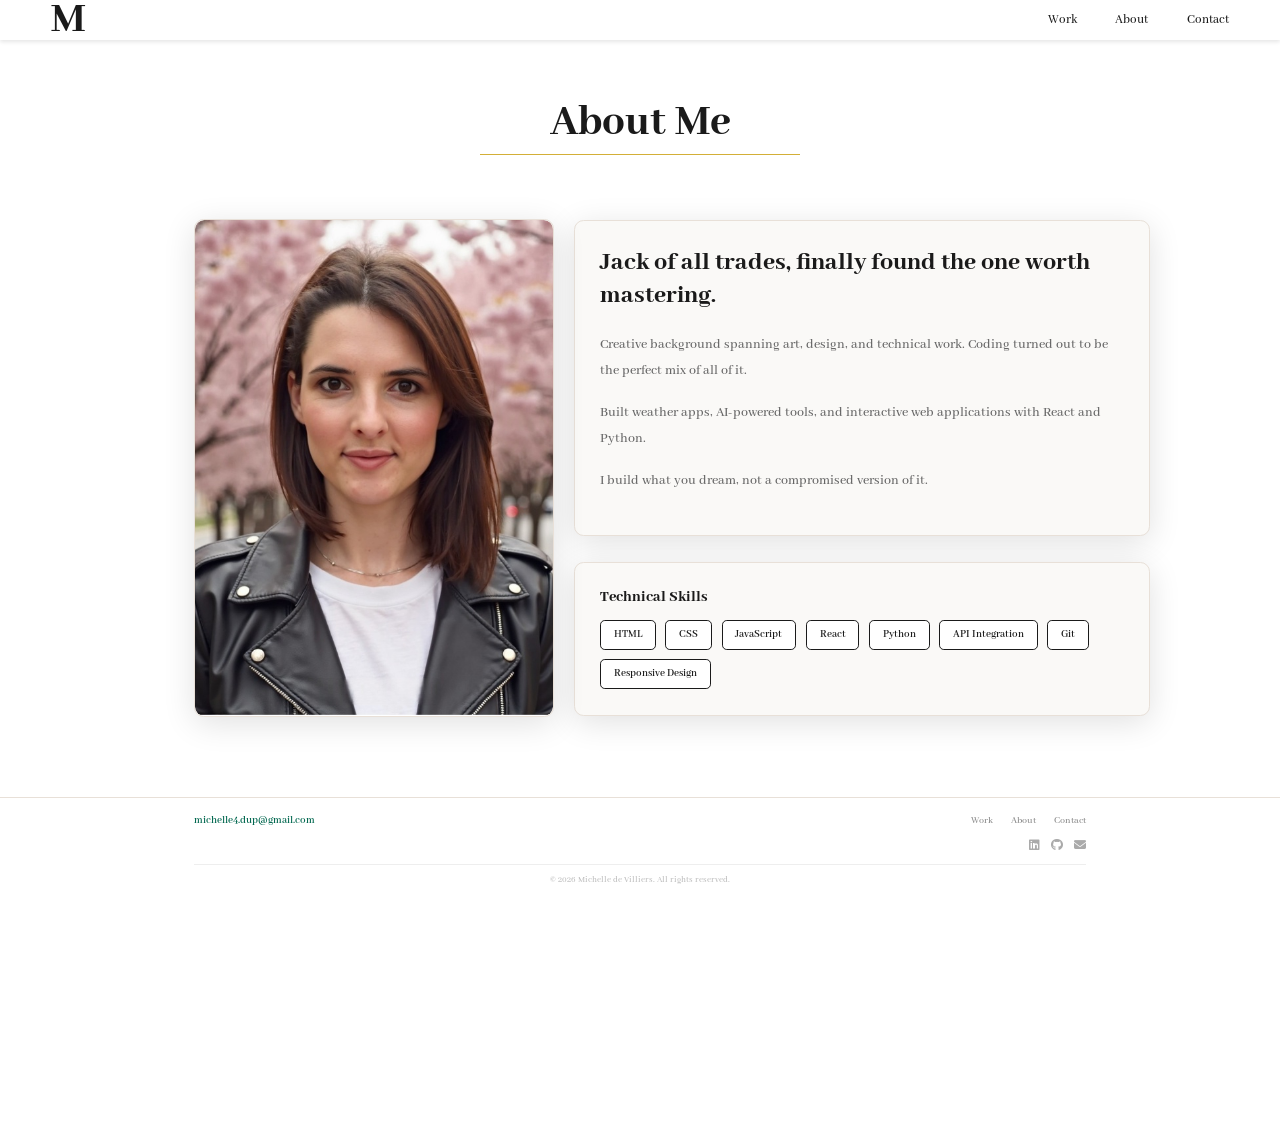
==== about.html @ 03f54860 "Updated css and html" ====
<!doctype html>
<html lang="en">
  <head>
    <meta charset="UTF-8" />
    <meta name="viewport" content="width=device-width, initial-scale=1.0" />
    <meta
      name="description"
      content="About Michelle de Villiers - Front-end developer with a creative background, specializing in React and Python."
    />
    <title>About Me | Michelle de Villiers</title>
    <link
      href="https://cdn.jsdelivr.net/npm/bootstrap@5.3.0/dist/css/bootstrap.min.css"
      rel="stylesheet"
    />
    <link
      rel="stylesheet"
      href="https://cdnjs.cloudflare.com/ajax/libs/font-awesome/6.4.0/css/all.min.css"
    />
    <link rel="preconnect" href="https://fonts.googleapis.com" />
    <link rel="preconnect" href="https://fonts.gstatic.com" crossorigin />
    <link
      href="https://fonts.googleapis.com/css2?family=Abhaya+Libre:wght@400;500;600;700;800&display=swap"
      rel="stylesheet"
    />
    <link rel="stylesheet" href="css/style.css" />
  </head>
  <body>
    <nav>
      <div class="nav-container">
        <a href="index.html" class="logo">M</a>
        <ul class="nav-menu">
          <li><a href="work.html">Work</a></li>
          <li><a href="about.html">About</a></li>
          <li><a href="contact.html">Contact</a></li>
        </ul>
      </div>
    </nav>
    <section class="about-hero">
      <div class="container">
        <h1 class="page-title">About Me</h1>
        <div class="title-accent-line"></div>

        <div class="row align-items-center">
          <div class="col-md-5">
            <div class="profile-photo">
              <img src="images/profile.jpg" alt="Michelle de Villiers" />
            </div>
          </div>

          <div class="col-md-7">
            <div class="about-content">
              <div class="about-card">
                <h2 class="about-headline">
                  Jack of all trades, finally found the one worth mastering.
                </h2>
                <p>
                  Creative background spanning art, design, and technical work.
                  Coding turned out to be the perfect mix of all of it.
                </p>
                <p>
                  Built weather apps, AI-powered tools, and interactive web
                  applications with React and Python.
                </p>
                <p>I build what you dream, not a compromised version of it.</p>
              </div>

              <div class="skills-block">
                <h3 class="skills-title">Technical Skills</h3>
                <div class="skills-grid">
                  <span class="skill-tag">HTML</span>
                  <span class="skill-tag">CSS</span>
                  <span class="skill-tag">JavaScript</span>
                  <span class="skill-tag">React</span>
                  <span class="skill-tag">Python</span>
                  <span class="skill-tag">API Integration</span>
                  <span class="skill-tag">Git</span>
                  <span class="skill-tag">Responsive Design</span>
                </div>
              </div>
            </div>
          </div>
        </div>
      </div>
    </section>
    <footer class="footer">
      <div class="container">
        <div class="row">
          <div class="col-md-6 footer-left">
            <a href="mailto:michelle4.dup@gmail.com" class="footer-email"
              >michelle4.dup@gmail.com</a
            >
          </div>
          <div class="col-md-6 footer-right">
            <div class="footer-links">
              <a href="work.html">Work</a>
              <a href="about.html">About</a>
              <a href="contact.html">Contact</a>
            </div>
            <div class="social-links">
              <a href="#" target="_blank" aria-label="LinkedIn"
                ><i class="fab fa-linkedin"></i
              ></a>
              <a href="#" target="_blank" aria-label="GitHub"
                ><i class="fab fa-github"></i
              ></a>
              <a href="mailto:michelle4.dup@gmail.com" aria-label="Email"
                ><i class="fas fa-envelope"></i
              ></a>
            </div>
          </div>
        </div>
        <div class="footer-bottom">
          <p>&copy; 2026 Michelle de Villiers. All rights reserved.</p>
        </div>
      </div>
    </footer>
  </body>
</html>
---- css/style.css ----
:root {
  --black: #1a1a1a;
  --white: #ffffff;
  --emerald: #00674f;
  --gold: #d3af37;
  --burgundy: #723b3d;
  --beige: #d1c7bd;
  zoom: 0.8;
}

* {
  margin: 0;
  padding: 0;
  box-sizing: border-box;
}

body {
  font-family:
    Abhaya Libre,
    Georgia,
    serif;
  font-weight: 500;
  color: var(--black);
  line-height: 1.6;
}

.vertical-text {
  font-family:
    Abhaya Libre ExtraBold,
    Georgia,
    serif;
  font-weight: 400;
}

nav {
  background-color: var(--white);
  padding: 16px 32px;
  box-shadow: 0 2px 5px rgba(0, 0, 0, 0.1);
  width: 100%;
  position: fixed;
  top: 0;
  z-index: 1000;
  height: 50px;
  display: flex;
  align-items: center;
}

.nav-container {
  display: flex;
  justify-content: space-between;
  align-items: center;
  padding: 0 32px;
  width: 100%;
}

.logo {
  font-size: 55px;
  font-weight: 800;
  color: var(--black);
  text-decoration: none;
  line-height: 1;
  margin-left: 0px;
}

.nav-menu {
  display: flex;
  list-style: none;
  gap: 48px;
  position: relative;
  top: 8px;
  margin-right: 0;
}

.nav-menu a {
  color: var(--black);
  text-decoration: none;
  font-size: 16px;
  transition: color 0.3s;
}

.nav-menu a:hover {
  color: var(--emerald);
}

.hero-left,
.hero-right {
  min-height: 125vh;
  margin-bottom: 0;
  padding-bottom: 0;
}

.hero {
  margin-bottom: 0;
  padding-bottom: 0;
}

.hero {
  margin-top: 0;
  padding-top: 50px;
  margin-bottom: 0;
}

.hero-left {
  background-color: var(--black);
  display: flex;
  flex-direction: row;
  justify-content: center;
  align-items: center;
  padding: 64px 32px;
  position: relative;
  gap: 4px;
}

.vertical-text {
  writing-mode: vertical-lr;
  font-size: 100px;
  color: var(--white);
  font-weight: 650;
  letter-spacing: 1.6px;
  margin: 0;
  transform: rotate(180deg);
}

.gold-line {
  width: 1px;
  height: 600px;
  background: var(--gold);
  margin: 24px 0;
  position: relative;
  overflow: visible;
}

.subtitle {
  writing-mode: vertical-lr;
  font-size: 19px;
  font-weight: 500;
  color: var(--emerald);
  margin: 0;
  transform: rotate(180deg);
}

.hero-right {
  background-color: white;
  display: flex;
  flex-direction: column;
  justify-content: flex-start;
  align-items: center;
  padding: 64px 96px 0 64px;
}

.hero-right h2 {
  font-size: 48px;
  font-weight: 400;
  color: var(--black);
  margin-bottom: 24px;
  line-height: 1.2;
  text-align: center;
}

.tagline {
  font-size: 20px;
  color: #666;
  margin-bottom: 40px;
  max-width: 600px;
}

.btn-primary {
  background-color: var(--emerald);
  color: var(--white);
  padding: 13px 55px;
  text-decoration: none;
  border-radius: 8px;
  font-size: 16px;
  font-weight: 600;
  transition: background-color 0.3s;
}

.btn-primary:hover {
  background-color: var(--burgundy);
}

.featured-work-card {
  background: #f0f2f2;
  border-radius: 12px;
  box-shadow: 0 8px 40px rgba(0, 0, 0, 0.2);
  padding: 40px;
  margin-top: 48px;
  margin-left: -80px;
  margin-bottom: 48px;
  position: relative;
  z-index: 10;
  width: 110%;
}
.featured-work-card .project-item {
  display: flex;
  flex-direction: row;
  align-items: center;
  gap: 24px;
  margin-bottom: 32px;
}

.featured-work-card .project-item-reverse {
  flex-direction: row-reverse;
}

.featured-work-card .project-image {
  flex-shrink: 0;
  width: 280px;
  height: 200px;
}

.featured-work-card .project-content {
  padding: 0;
  flex: 1;
}

.featured-work-card .section-title::after {
  content: "";
  display: block;
  width: 370px;
  height: 2px;
  background: var(--gold);
  margin: 8px auto 0;
}

.section-title {
  font-size: 32px;
  font-weight: 800;
  text-align: center;
  margin-bottom: 8px;
}

.section-subtitle {
  font-size: 16px;
  color: #666;
  text-align: center;
  margin-bottom: 32px;
}
.project-item {
  margin-bottom: 100px;
}

.project-image {
  width: 300px;
  height: 300px;
  background-color: #e0e0e0;
  border-radius: 12px;
  display: flex;
  align-items: center;
  justify-content: center;
  overflow: hidden;
  border: 1.5px solid var(--black);
}

.project-placeholder {
  font-size: 18px;
  color: #999;
  text-align: center;
}

.project-content {
  padding: 0 40px;
}

.project-content h3 {
  font-size: 32px;
  font-weight: 500px;
  color: var(--black);
  margin-bottom: 20px;
}

.project-content p {
  font-size: 18px;
  color: #666;
  line-height: 1.8;
  margin-bottom: 24px;
}

.project-link {
  display: inline-block;
  color: var(--emerald);
  font-size: 18px;
  font-weight: 600;
  text-decoration: none;
  border-bottom: 2px solid var(--emerald);
  padding-bottom: 4px;
  transition: all 0.3s;
}

.project-link:hover {
  color: var(--burgundy);
  border-bottom-color: var(--burgundy);
}

.footer {
  background: var(--white);
  border-top: 1px solid #e8e0d8;
  padding: 16px 0;
  margin-top: 0;
}

.footer .container {
  position: relative;
  z-index: 1;
}

.footer-email {
  display: inline-block;
  color: var(--emerald);
  font-size: 14px;
  font-weight: 600;
  text-decoration: none;
  transition: color 0.3s;
}

.footer-email:hover {
  color: var(--burgundy);
}

.footer-right {
  text-align: right;
}

.footer-links {
  margin-bottom: 8px;
}

.footer-links a {
  color: #888;
  text-decoration: none;
  font-size: 13px;
  margin-left: 20px;
  transition: color 0.3s;
}

.footer-right .footer-links a {
  color: #888;
}

.footer-right .social-links a {
  color: #aaa;
}

.footer-links a:hover {
  color: var(--emerald);
}

.social-links {
  display: flex;
  gap: 14px;
  justify-content: flex-end;
}

.social-links a {
  color: #aaa;
  font-size: 15px;
  transition: color 0.3s;
}

.social-links a:hover {
  color: var(--emerald);
}

.footer-bottom {
  text-align: center;
  padding-top: 10px;
  margin-top: 10px;
  border-top: 1px solid #eee;
}

.footer-bottom p {
  font-size: 11px;
  color: #bbb;
  margin: 0;
}

.about-hero {
  padding: 120px 0 100px;
  min-height: 100vh;
}

.page-title {
  font-size: 56px;
  font-weight: 800;
  text-align: center;
  color: var(--black);
  margin-bottom: 80px;
}

.profile-photo {
  width: 100%;
  max-width: 100%;
  margin: 0 auto;
  position: relative;
  padding: 0;
  background: #faf9f7;
  border-radius: 12px;
  box-shadow: 0 8px 40px rgba(0, 0, 0, 0.12);
  overflow: hidden;
  border: 1px solid #e8e0d8;
}

.profile-photo img {
  width: 100%;
  height: 620px;
  object-fit: cover;
  border-radius: 12px;
  border: none;
  display: block;
}

.about-hero .row {
  align-items: flex-start;
}

.about-content {
  padding-left: 0;
  width: calc(100% + 80px);
}

.title-accent-line {
  width: 400px;
  height: 1px;
  background-color: var(--gold);
  margin: -75px auto 80px;
}

.about-headline {
  font-size: 32px;
  font-weight: 800;
  color: var(--black);
  margin-bottom: 24px;
  line-height: 1.3;
  text-align: left;
}

.about-content p {
  font-size: 18px;
  color: #666;
  line-height: 1.8;
  margin-bottom: 20px;
  padding-left: 0;
}

.cta-text {
  font-size: 20px;
  font-weight: 600;
  color: var(--emerald);
  margin-top: 32px;
}

@media (max-width: 768px) {
  .nav-menu {
    gap: 16px;
  }

  .logo {
    font-size: 36px;
  }
}
.skills-block {
  background: #faf9f7;
  border-radius: 12px;
  padding: 32px;
  margin-top: 32px;
  border: 1px solid #e8e0d8;
}

.skills-title {
  font-size: 20px;
  font-weight: 800;
  color: var(--black);
  margin-bottom: 16px;
}

.skills-grid {
  display: flex;
  flex-wrap: wrap;
  gap: 12px;
}

.skill-tag {
  background: var(--white);
  border: 1.5px solid var(--black);
  border-radius: 6px;
  padding: 6px 16px;
  font-size: 14px;
  font-weight: 600;
}

.about-card {
  background: #faf9f7;
  border-radius: 12px;
  padding: 32px;
  margin-bottom: 24px;
  border: 1px solid #e8e0d8;
  box-shadow: 0 8px 40px rgba(0, 0, 0, 0.12);
}

.skills-block {
  background: #faf9f7;
  border-radius: 12px;
  padding: 32px;
  border: 1px solid #e8e0d8;
  box-shadow: 0 8px 40px rgba(0, 0, 0, 0.12);
}
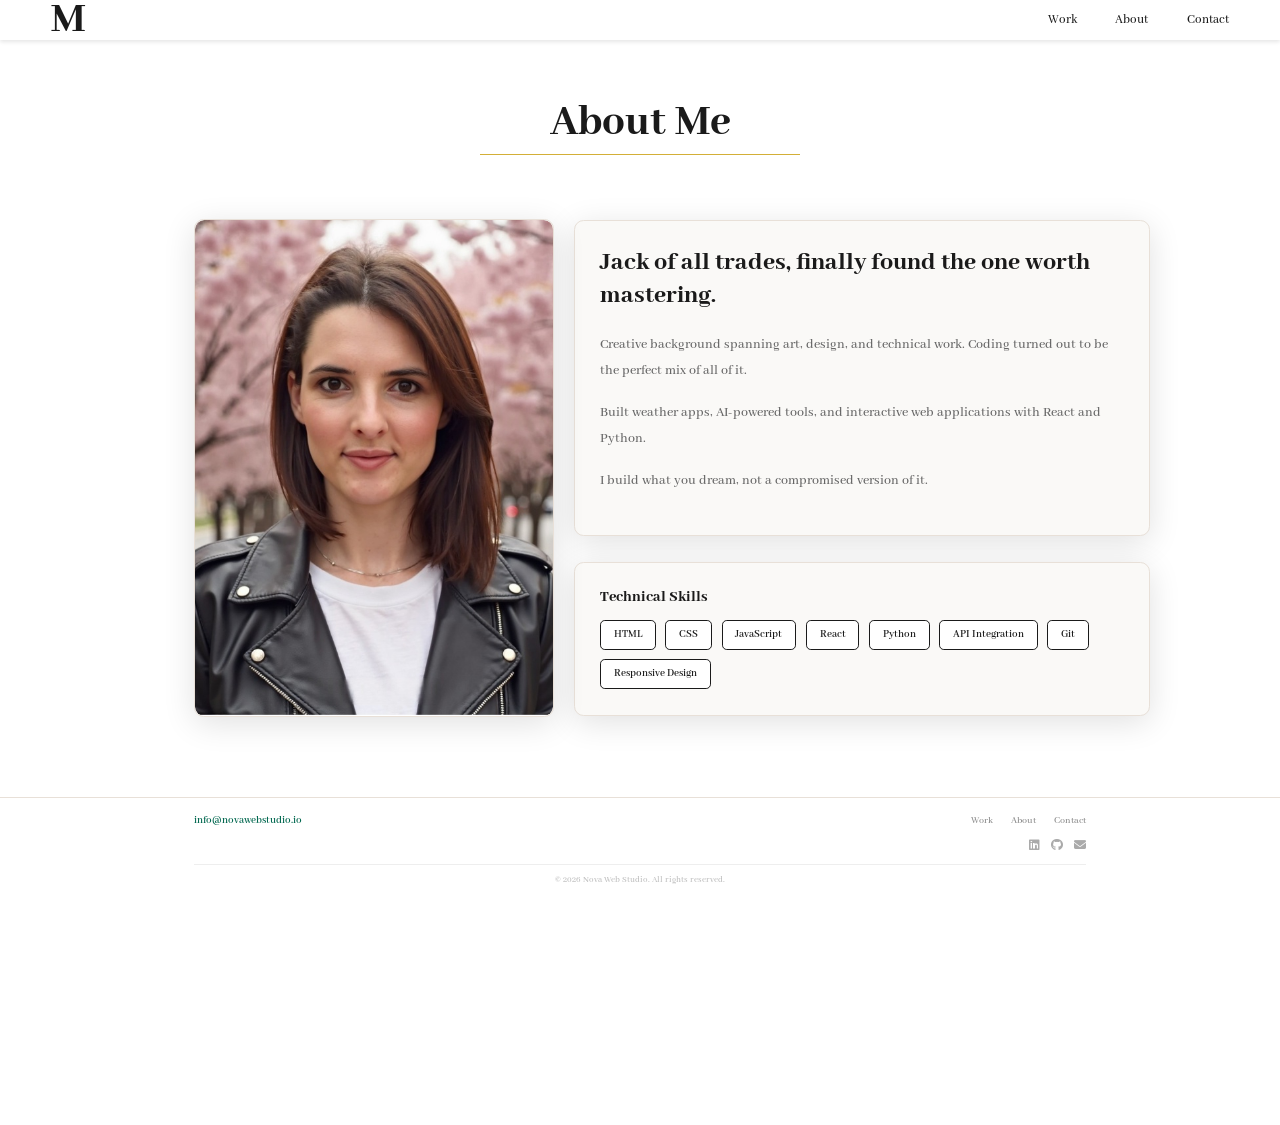
==== commit e24bac17: "Updated about" ====
--- a/about.html
+++ b/about.html
@@ -39,14 +39,12 @@
       <div class="container">
         <h1 class="page-title">About Me</h1>
         <div class="title-accent-line"></div>
-
         <div class="row align-items-center">
           <div class="col-md-5">
             <div class="profile-photo">
               <img src="images/profile.jpg" alt="Michelle de Villiers" />
             </div>
           </div>
-
           <div class="col-md-7">
             <div class="about-content">
               <div class="about-card">
@@ -63,7 +61,6 @@
                 </p>
                 <p>I build what you dream, not a compromised version of it.</p>
               </div>
-
               <div class="skills-block">
                 <h3 class="skills-title">Technical Skills</h3>
                 <div class="skills-grid">
@@ -86,8 +83,8 @@
       <div class="container">
         <div class="row">
           <div class="col-md-6 footer-left">
-            <a href="mailto:michelle4.dup@gmail.com" class="footer-email"
-              >michelle4.dup@gmail.com</a
+            <a href="mailto:info@novawebstudio.io" class="footer-email"
+              >info@novawebstudio.io</a
             >
           </div>
           <div class="col-md-6 footer-right">
@@ -97,20 +94,26 @@
               <a href="contact.html">Contact</a>
             </div>
             <div class="social-links">
-              <a href="#" target="_blank" aria-label="LinkedIn"
+              <a
+                href="https://www.linkedin.com/in/michelle-de-villiers-696560128"
+                target="_blank"
+                aria-label="LinkedIn"
                 ><i class="fab fa-linkedin"></i
               ></a>
-              <a href="#" target="_blank" aria-label="GitHub"
+              <a
+                href="https://github.com/Michellex255"
+                target="_blank"
+                aria-label="GitHub"
                 ><i class="fab fa-github"></i
               ></a>
-              <a href="mailto:michelle4.dup@gmail.com" aria-label="Email"
+              <a href="mailto:info@novawebstudio.io" aria-label="Email"
                 ><i class="fas fa-envelope"></i
               ></a>
             </div>
           </div>
         </div>
         <div class="footer-bottom">
-          <p>&copy; 2026 Michelle de Villiers. All rights reserved.</p>
+          <p>&copy; 2026 Nova Web Studio. All rights reserved.</p>
         </div>
       </div>
     </footer>
